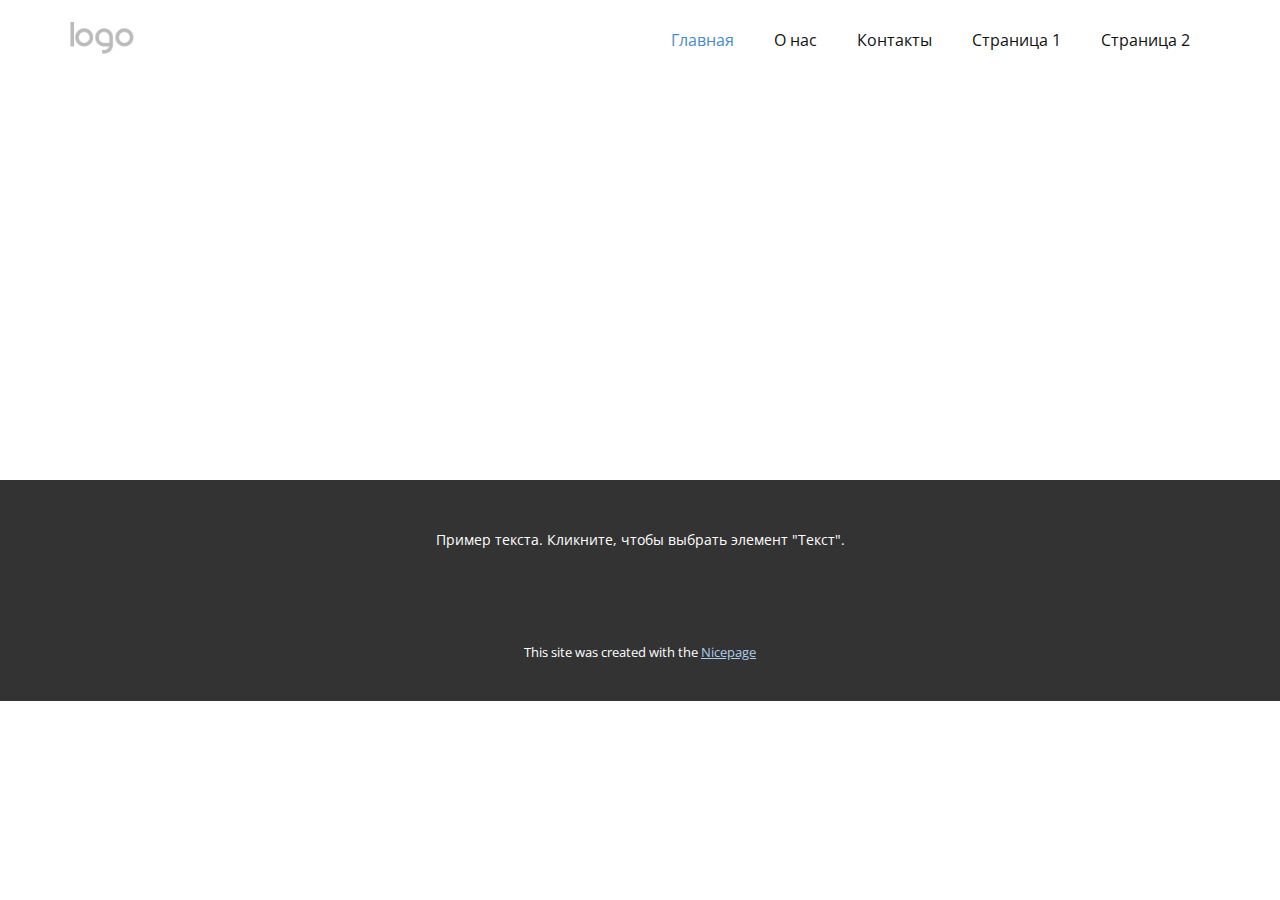
==== index.html @ ad7abad9 "Загрузка шаблона" ====
<!DOCTYPE html>
<html style="font-size: 16px;" lang="ru"><head>
    <meta name="viewport" content="width=device-width, initial-scale=1.0">
    <meta charset="utf-8">
    <meta name="keywords" content="">
    <meta name="description" content="">
    <title>Главная</title>
    <link rel="stylesheet" href="nicepage.css" media="screen">
<link rel="stylesheet" href="Главная.css" media="screen">
    <script class="u-script" type="text/javascript" src="jquery.js" defer=""></script>
    <script class="u-script" type="text/javascript" src="nicepage.js" defer=""></script>
    <meta name="generator" content="Nicepage 6.9.2, nicepage.com">
    <link id="u-theme-google-font" rel="stylesheet" href="https://fonts.googleapis.com/css?family=Roboto:100,100i,300,300i,400,400i,500,500i,700,700i,900,900i|Open+Sans:300,300i,400,400i,500,500i,600,600i,700,700i,800,800i">
    
    
    
    <script type="application/ld+json">{
		"@context": "http://schema.org",
		"@type": "Organization",
		"name": "",
		"logo": "images/default-logo.png"
}</script>
    <meta name="theme-color" content="#478ac9">
    <meta property="og:title" content="Главная">
    <meta property="og:type" content="website">
  <meta data-intl-tel-input-cdn-path="intlTelInput/"></head>
  <body data-home-page="Главная.html" data-home-page-title="Главная" data-path-to-root="./" data-include-products="false" class="u-body u-xl-mode" data-lang="ru"><header class="u-clearfix u-header u-header" id="sec-d67f"><div class="u-clearfix u-sheet u-valign-middle u-sheet-1">
        <a href="#" class="u-image u-logo u-image-1">
          <img src="images/default-logo.png" class="u-logo-image u-logo-image-1">
        </a>
        <nav class="u-menu u-menu-dropdown u-offcanvas u-menu-1">
          <div class="menu-collapse" style="font-size: 1rem; letter-spacing: 0px;">
            <a class="u-button-style u-custom-left-right-menu-spacing u-custom-padding-bottom u-custom-top-bottom-menu-spacing u-nav-link u-text-active-palette-1-base u-text-hover-palette-2-base" href="#">
              <svg class="u-svg-link" viewBox="0 0 24 24"><use xlink:href="#menu-hamburger"></use></svg>
              <svg class="u-svg-content" version="1.1" id="menu-hamburger" viewBox="0 0 16 16" x="0px" y="0px" xmlns:xlink="http://www.w3.org/1999/xlink" xmlns="http://www.w3.org/2000/svg"><g><rect y="1" width="16" height="2"></rect><rect y="7" width="16" height="2"></rect><rect y="13" width="16" height="2"></rect>
</g></svg>
            </a>
          </div>
          <div class="u-nav-container">
            <ul class="u-nav u-unstyled u-nav-1"><li class="u-nav-item"><a class="u-button-style u-nav-link u-text-active-palette-1-base u-text-hover-palette-2-base" href="Главная.html" style="padding: 10px 20px;">Главная</a>
</li><li class="u-nav-item"><a class="u-button-style u-nav-link u-text-active-palette-1-base u-text-hover-palette-2-base" href="О-нас.html" style="padding: 10px 20px;">О нас</a>
</li><li class="u-nav-item"><a class="u-button-style u-nav-link u-text-active-palette-1-base u-text-hover-palette-2-base" href="Контакты.html" style="padding: 10px 20px;">Контакты</a>
</li><li class="u-nav-item"><a class="u-button-style u-nav-link u-text-active-palette-1-base u-text-hover-palette-2-base" href="Страница-1.html" style="padding: 10px 20px;">Страница 1</a>
</li><li class="u-nav-item"><a class="u-button-style u-nav-link u-text-active-palette-1-base u-text-hover-palette-2-base" href="Страница-2.html" style="padding: 10px 20px;">Страница 2</a>
</li></ul>
          </div>
          <div class="u-nav-container-collapse">
            <div class="u-black u-container-style u-inner-container-layout u-opacity u-opacity-95 u-sidenav">
              <div class="u-inner-container-layout u-sidenav-overflow">
                <div class="u-menu-close"></div>
                <ul class="u-align-center u-nav u-popupmenu-items u-unstyled u-nav-2"><li class="u-nav-item"><a class="u-button-style u-nav-link" href="Главная.html">Главная</a>
</li><li class="u-nav-item"><a class="u-button-style u-nav-link" href="О-нас.html">О нас</a>
</li><li class="u-nav-item"><a class="u-button-style u-nav-link" href="Контакты.html">Контакты</a>
</li><li class="u-nav-item"><a class="u-button-style u-nav-link" href="Страница-1.html">Страница 1</a>
</li><li class="u-nav-item"><a class="u-button-style u-nav-link" href="Страница-2.html">Страница 2</a>
</li></ul>
              </div>
            </div>
            <div class="u-black u-menu-overlay u-opacity u-opacity-70"></div>
          </div>
        </nav>
      </div></header>
    <section class="u-clearfix u-section-1" id="sec-e5f7">
      <div class="u-clearfix u-sheet u-sheet-1"></div>
    </section>
    
    
    
    <footer class="u-align-center u-clearfix u-footer u-grey-80 u-footer" id="sec-1137"><div class="u-clearfix u-sheet u-sheet-1">
        <p class="u-small-text u-text u-text-variant u-text-1">Пример текста. Кликните, чтобы выбрать элемент "Текст".</p>
      </div></footer>
    <section class="u-backlink u-clearfix u-grey-80">
      <p class="u-text">
        <span>This site was created with the </span>
        <a class="u-link" href="https://nicepage.com/" target="_blank" rel="nofollow">
          <span>Nicepage</span>
        </a>
      </p>
    </section>
  
</body></html>
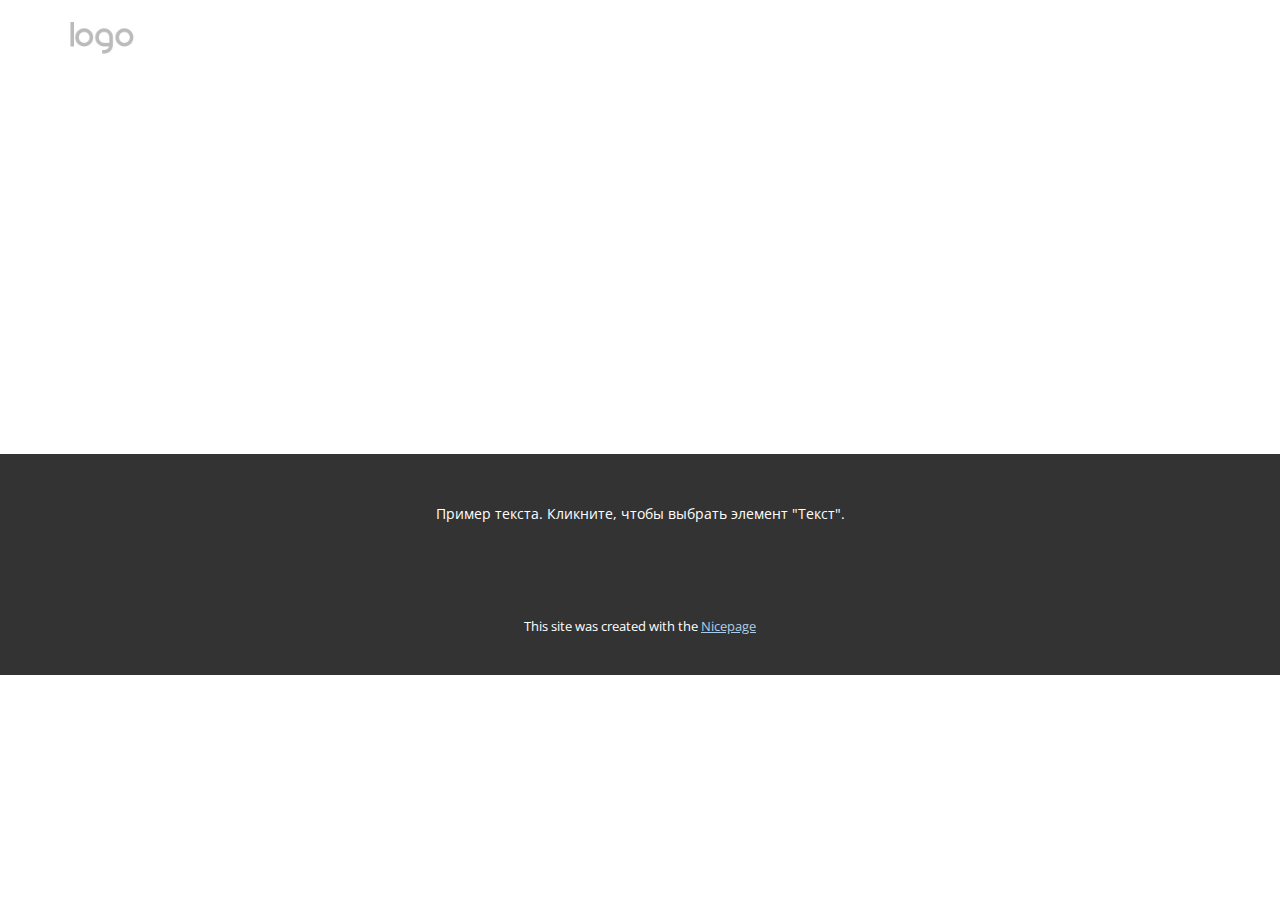
==== commit a8e28f19: "Загрузка Шаблона№2" ====
--- a/index.html
+++ b/index.html
@@ -24,41 +24,10 @@
     <meta property="og:title" content="Главная">
     <meta property="og:type" content="website">
   <meta data-intl-tel-input-cdn-path="intlTelInput/"></head>
-  <body data-home-page="Главная.html" data-home-page-title="Главная" data-path-to-root="./" data-include-products="false" class="u-body u-xl-mode" data-lang="ru"><header class="u-clearfix u-header u-header" id="sec-d67f"><div class="u-clearfix u-sheet u-valign-middle u-sheet-1">
+  <body data-home-page="Главная.html" data-home-page-title="Главная" data-path-to-root="./" data-include-products="false" class="u-body u-xl-mode" data-lang="ru"><header class="u-clearfix u-header u-header" id="sec-d67f"><div class="u-clearfix u-sheet u-sheet-1">
         <a href="#" class="u-image u-logo u-image-1">
           <img src="images/default-logo.png" class="u-logo-image u-logo-image-1">
         </a>
-        <nav class="u-menu u-menu-dropdown u-offcanvas u-menu-1">
-          <div class="menu-collapse" style="font-size: 1rem; letter-spacing: 0px;">
-            <a class="u-button-style u-custom-left-right-menu-spacing u-custom-padding-bottom u-custom-top-bottom-menu-spacing u-nav-link u-text-active-palette-1-base u-text-hover-palette-2-base" href="#">
-              <svg class="u-svg-link" viewBox="0 0 24 24"><use xlink:href="#menu-hamburger"></use></svg>
-              <svg class="u-svg-content" version="1.1" id="menu-hamburger" viewBox="0 0 16 16" x="0px" y="0px" xmlns:xlink="http://www.w3.org/1999/xlink" xmlns="http://www.w3.org/2000/svg"><g><rect y="1" width="16" height="2"></rect><rect y="7" width="16" height="2"></rect><rect y="13" width="16" height="2"></rect>
-</g></svg>
-            </a>
-          </div>
-          <div class="u-nav-container">
-            <ul class="u-nav u-unstyled u-nav-1"><li class="u-nav-item"><a class="u-button-style u-nav-link u-text-active-palette-1-base u-text-hover-palette-2-base" href="Главная.html" style="padding: 10px 20px;">Главная</a>
-</li><li class="u-nav-item"><a class="u-button-style u-nav-link u-text-active-palette-1-base u-text-hover-palette-2-base" href="О-нас.html" style="padding: 10px 20px;">О нас</a>
-</li><li class="u-nav-item"><a class="u-button-style u-nav-link u-text-active-palette-1-base u-text-hover-palette-2-base" href="Контакты.html" style="padding: 10px 20px;">Контакты</a>
-</li><li class="u-nav-item"><a class="u-button-style u-nav-link u-text-active-palette-1-base u-text-hover-palette-2-base" href="Страница-1.html" style="padding: 10px 20px;">Страница 1</a>
-</li><li class="u-nav-item"><a class="u-button-style u-nav-link u-text-active-palette-1-base u-text-hover-palette-2-base" href="Страница-2.html" style="padding: 10px 20px;">Страница 2</a>
-</li></ul>
-          </div>
-          <div class="u-nav-container-collapse">
-            <div class="u-black u-container-style u-inner-container-layout u-opacity u-opacity-95 u-sidenav">
-              <div class="u-inner-container-layout u-sidenav-overflow">
-                <div class="u-menu-close"></div>
-                <ul class="u-align-center u-nav u-popupmenu-items u-unstyled u-nav-2"><li class="u-nav-item"><a class="u-button-style u-nav-link" href="Главная.html">Главная</a>
-</li><li class="u-nav-item"><a class="u-button-style u-nav-link" href="О-нас.html">О нас</a>
-</li><li class="u-nav-item"><a class="u-button-style u-nav-link" href="Контакты.html">Контакты</a>
-</li><li class="u-nav-item"><a class="u-button-style u-nav-link" href="Страница-1.html">Страница 1</a>
-</li><li class="u-nav-item"><a class="u-button-style u-nav-link" href="Страница-2.html">Страница 2</a>
-</li></ul>
-              </div>
-            </div>
-            <div class="u-black u-menu-overlay u-opacity u-opacity-70"></div>
-          </div>
-        </nav>
       </div></header>
     <section class="u-clearfix u-section-1" id="sec-e5f7">
       <div class="u-clearfix u-sheet u-sheet-1"></div>
--- a/nicepage.css
+++ b/nicepage.css
@@ -42565,7 +42565,7 @@
 }
 
 .u-header .u-sheet-1 {
-  min-height: 80px;
+  min-height: 53px;
 }
 
 .u-header .u-image-1 {
@@ -42579,23 +42579,6 @@
   height: 100%;
 }
 
-.u-header .u-menu-1 {
-  margin: -32px 0 22px auto;
-}
-
-.u-header .u-nav-1 {
-  font-size: 1rem;
-  letter-spacing: 0px;
-}
-
-.u-header .u-nav-2 {
-  font-size: 1.25rem;
-}
-@media (max-width: 1199px) {
-  .u-header .u-menu-1 {
-    width: auto;
-  }
-}
 
 
 
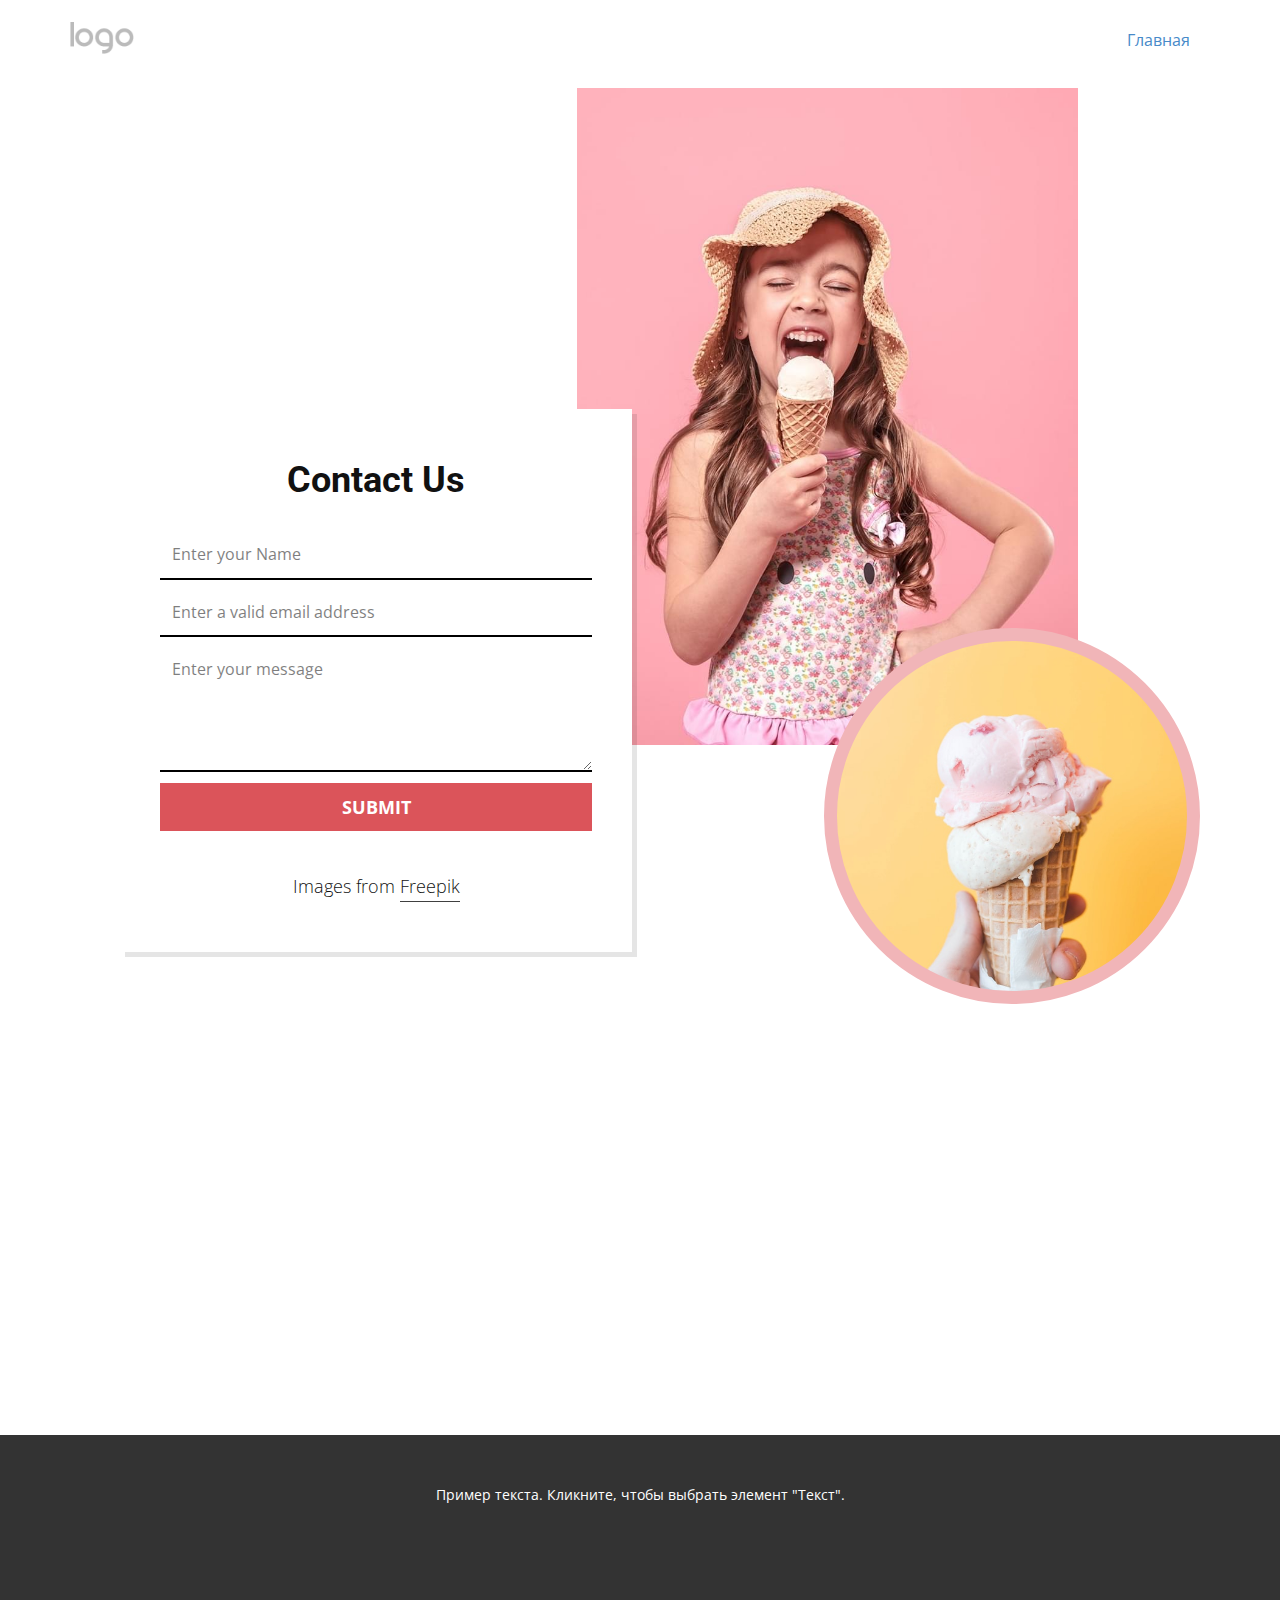
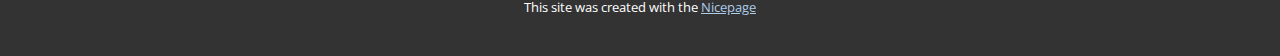
==== commit cdc39254: "Загрузка шаблона мороженного" ====
--- a/index.html
+++ b/index.html
@@ -10,6 +10,7 @@
     <script class="u-script" type="text/javascript" src="jquery.js" defer=""></script>
     <script class="u-script" type="text/javascript" src="nicepage.js" defer=""></script>
     <meta name="generator" content="Nicepage 6.9.2, nicepage.com">
+    <meta name="referrer" content="origin">
     <link id="u-theme-google-font" rel="stylesheet" href="https://fonts.googleapis.com/css?family=Roboto:100,100i,300,300i,400,400i,500,500i,700,700i,900,900i|Open+Sans:300,300i,400,400i,500,500i,600,600i,700,700i,800,800i">
     
     
@@ -24,10 +25,88 @@
     <meta property="og:title" content="Главная">
     <meta property="og:type" content="website">
   <meta data-intl-tel-input-cdn-path="intlTelInput/"></head>
-  <body data-home-page="Главная.html" data-home-page-title="Главная" data-path-to-root="./" data-include-products="false" class="u-body u-xl-mode" data-lang="ru"><header class="u-clearfix u-header u-header" id="sec-d67f"><div class="u-clearfix u-sheet u-sheet-1">
-        <a href="#" class="u-image u-logo u-image-1">
-          <img src="images/default-logo.png" class="u-logo-image u-logo-image-1">
-        </a>
+  <body data-home-page="Главная.html" data-home-page-title="Главная" data-path-to-root="./" data-include-products="false" class="u-body u-xl-mode" data-lang="ru"><header class=" u-border-no-bottom u-border-no-left u-border-no-right u-border-no-top u-clearfix u-header u-section-row-container" id="sec-d67f" style="background-image: none"><div class="u-section-rows">
+        <div class="u-clearfix u-section-row" data-animation-name="" data-animation-duration="0" data-animation-delay="0" data-animation-direction="" id="sec-18a8">
+          <div class="u-clearfix u-sheet u-sheet-1">
+            <a href="#" class="u-image u-logo u-image-1">
+              <img src="images/default-logo.png" class="u-logo-image u-logo-image-1">
+            </a>
+            <nav class="u-menu u-menu-one-level u-offcanvas u-menu-1">
+              <div class="menu-collapse" style="font-size: 1rem; letter-spacing: 0px;">
+                <a class="u-button-style u-custom-left-right-menu-spacing u-custom-padding-bottom u-custom-top-bottom-menu-spacing u-nav-link u-text-active-palette-1-base u-text-hover-palette-2-base" href="#">
+                  <svg class="u-svg-link" viewBox="0 0 24 24"><use xlink:href="#menu-hamburger"></use></svg>
+                  <svg class="u-svg-content" version="1.1" id="menu-hamburger" viewBox="0 0 16 16" x="0px" y="0px" xmlns:xlink="http://www.w3.org/1999/xlink" xmlns="http://www.w3.org/2000/svg"><g><rect y="1" width="16" height="2"></rect><rect y="7" width="16" height="2"></rect><rect y="13" width="16" height="2"></rect>
+</g></svg>
+                </a>
+              </div>
+              <div class="u-custom-menu u-nav-container">
+                <ul class="u-nav u-unstyled u-nav-1"><li class="u-nav-item"><a class="u-button-style u-nav-link u-text-active-palette-1-base u-text-hover-palette-2-base" href="Главная.html" style="padding: 10px 20px;">Главная</a>
+</li></ul>
+              </div>
+              <div class="u-custom-menu u-nav-container-collapse">
+                <div class="u-black u-container-style u-inner-container-layout u-opacity u-opacity-95 u-sidenav">
+                  <div class="u-inner-container-layout u-sidenav-overflow">
+                    <div class="u-menu-close"></div>
+                    <ul class="u-align-center u-nav u-popupmenu-items u-unstyled u-nav-2"><li class="u-nav-item"><a class="u-button-style u-nav-link" href="Главная.html">Главная</a>
+</li></ul>
+                  </div>
+                </div>
+                <div class="u-black u-menu-overlay u-opacity u-opacity-70"></div>
+              </div>
+            </nav>
+          </div>
+          
+          
+          
+          
+          
+        </div>
+        <div class="u-section-row" id="sec-cb13">
+          <div class="u-clearfix u-sheet u-sheet-2">
+            <div class="u-container-style u-group u-group-1">
+              <div class="u-container-layout u-container-layout-1">
+                <img src="images/vcv-min1.jpg" class="custom-expanded u-align-left u-image u-image-2" data-image-width="1096" data-image-height="1080">
+                <div class="u-border-13 u-border-palette-2-light-2 u-image u-image-circle u-image-3" alt="" data-image-width="687" data-image-height="1031"></div>
+                <div class="custom-expanded u-align-center u-container-style u-group u-white u-group-2">
+                  <div class="u-container-layout u-valign-middle u-container-layout-2">
+                    <h3 class="u-text u-text-default u-text-1">Contact Us</h3>
+                    <div class="u-form u-form-1">
+                      <form action="https://forms.nicepagesrv.com/v2/form/process" class="u-clearfix u-form-spacing-10 u-form-vertical u-inner-form" style="padding: 10px" source="email" name="form">
+                        <div class="u-form-group u-form-name">
+                          <label for="name-5a14" class="u-form-control-hidden u-label" wfd-invisible="true">Name</label>
+                          <input type="text" placeholder="Enter your Name" id="name-5a14" name="name" class="u-border-2 u-border-black u-border-no-left u-border-no-right u-border-no-top u-input u-input-rectangle" required="">
+                        </div>
+                        <div class="u-form-email u-form-group">
+                          <label for="email-5a14" class="u-form-control-hidden u-label" wfd-invisible="true">Email</label>
+                          <input type="email" placeholder="Enter a valid email address" id="email-5a14" name="email" class="u-border-2 u-border-black u-border-no-left u-border-no-right u-border-no-top u-input u-input-rectangle" required="">
+                        </div>
+                        <div class="u-form-group u-form-message">
+                          <label for="message-5a14" class="u-form-control-hidden u-label" wfd-invisible="true">Message</label>
+                          <textarea placeholder="Enter your message" rows="4" cols="50" id="message-5a14" name="message" class="u-border-2 u-border-black u-border-no-left u-border-no-right u-border-no-top u-input u-input-rectangle" required=""></textarea>
+                        </div>
+                        <div class="u-align-center u-form-group u-form-submit">
+                          <a href="#" class="u-active-black u-border-none u-btn u-btn-submit u-button-style u-hover-black u-palette-2-base u-btn-1">Submit</a>
+                          <input type="submit" value="submit" class="u-form-control-hidden" wfd-invisible="true">
+                        </div>
+                        <div class="u-form-send-message u-form-send-success" wfd-invisible="true"> Thank you! Your message has been sent. </div>
+                        <div class="u-form-send-error u-form-send-message" wfd-invisible="true"> Unable to send your message. Please fix errors then try again. </div>
+                        <input type="hidden" value="" name="recaptchaResponse" wfd-invisible="true">
+                        <input type="hidden" name="formServices" value="34ce5b33-24cd-249e-39a0-c139b62175f9">
+                      </form>
+                    </div>
+                    <p class="u-text u-text-2">Images from <a href="https://www.freepik.com/photos/food" class="u-border-1 u-border-grey-75 u-border-no-left u-border-no-right u-border-no-top u-btn u-button-style u-none u-text-body-color u-btn-2">Freepik</a>
+                    </p>
+                  </div>
+                </div>
+              </div>
+            </div>
+          </div>
+          
+          
+          
+          
+          
+        </div>
       </div></header>
     <section class="u-clearfix u-section-1" id="sec-e5f7">
       <div class="u-clearfix u-sheet u-sheet-1"></div>
--- a/nicepage.css
+++ b/nicepage.css
@@ -42560,12 +42560,8 @@
 
 
 /*end-variables sitestylecss*/
- .u-header {
-  background-image: none;
-}
-
 .u-header .u-sheet-1 {
-  min-height: 53px;
+  min-height: 21px;
 }
 
 .u-header .u-image-1 {
@@ -42579,9 +42575,175 @@
   height: 100%;
 }
 
+.u-header .u-menu-1 {
+  margin: -32px 0 0 auto;
+}
 
+.u-header .u-nav-1 {
+  font-size: 1rem;
+  letter-spacing: normal;
+}
 
+.u-header .u-nav-2 {
+  font-size: 1.25rem;
+}
+.u-header .u-sheet-2 {
+  min-height: 977px;
+}
 
+.u-header .u-group-1 {
+  width: 1140px;
+  min-height: 977px;
+  height: auto;
+  margin: 0 -20px 0 auto;
+}
+
+.u-header .u-container-layout-1 {
+  padding: 14px 30px;
+}
+
+.u-header .u-image-2 {
+  width: 501px;
+  height: 657px;
+  object-position: 50% 100%;
+  margin: 16px 122px 0 auto;
+}
+
+.u-header .u-image-3 {
+  width: 376px;
+  height: 376px;
+  background-image: url("images/photo-1497034825429-c343d7c6a68f1.jpg");
+  background-position: 50% 0%;
+  margin: -117px 0 0 auto;
+}
+
+.u-header .u-group-2 {
+  width: 512px;
+  min-height: 543px;
+  height: auto;
+  box-shadow: 5px 5px 0px 0 rgba(0,0,0,0.1);
+  margin: -595px auto 0 0;
+}
+
+.u-header .u-container-layout-2 {
+  padding: 30px;
+}
+
+.u-header .u-text-1 {
+  font-weight: 700;
+  font-size: 2.25rem;
+  text-transform: none;
+  margin: 0 auto;
+}
+
+.u-header .u-form-1 {
+  width: 452px;
+  margin: 20px 0 0;
+}
+
+.u-header .u-btn-1 {
+  background-image: none;
+  border-style: none;
+  text-transform: uppercase;
+  width: 100%;
+  font-size: 1.125rem;
+  font-weight: 700;
+  padding-left: 0;
+  padding-right: 0;
+}
+
+.u-header .u-text-2 {
+  font-weight: 300;
+  width: 301px;
+  margin: 20px auto 0;
+}
+
+.u-header .u-btn-2 {
+  border-style: solid;
+  padding: 0;
+}
+@media (max-width: 1199px) {
+  .u-header .u-sheet-1 {
+    min-height: 21px;
+  }
+}
+@media (max-width: 1199px) {
+  .u-header .u-group-1 {
+    width: 940px;
+    margin-top: -37px;
+    margin-right: 0;
+    height: auto;
+  }
+
+  .u-header .u-group-2 {
+    height: auto;
+  }
+}
+
+@media (max-width: 991px) {
+  .u-header .u-group-1 {
+    width: 720px;
+  }
+}
+
+@media (max-width: 767px) {
+  .u-header .u-group-1 {
+    width: 540px;
+  }
+
+  .u-header .u-container-layout-1 {
+    padding-left: 10px;
+    padding-right: 10px;
+  }
+
+  .u-header .u-image-2 {
+    margin-right: 19px;
+  }
+
+  .u-header .u-container-layout-2 {
+    padding-left: 10px;
+    padding-right: 10px;
+  }
+
+  .u-header .u-text-1 {
+    font-size: 1.875rem;
+  }
+}
+
+@media (max-width: 575px) {
+  .u-header .u-group-1 {
+    width: 340px;
+  }
+
+  .u-header .u-image-2 {
+    width: 320px;
+    height: 420px;
+    margin-right: 0;
+  }
+
+  .u-header .u-image-3 {
+    width: 320px;
+    height: 320px;
+    margin-top: 120px;
+  }
+
+  .u-header .u-group-2 {
+    width: 320px;
+    margin-top: -539px;
+  }
+
+  .u-header .u-text-1 {
+    font-size: 1.5rem;
+  }
+
+  .u-header .u-form-1 {
+    width: 300px;
+  }
+
+  .u-header .u-text-2 {
+    width: 300px;
+  }
+}
  .u-footer {
   background-image: none;
 }
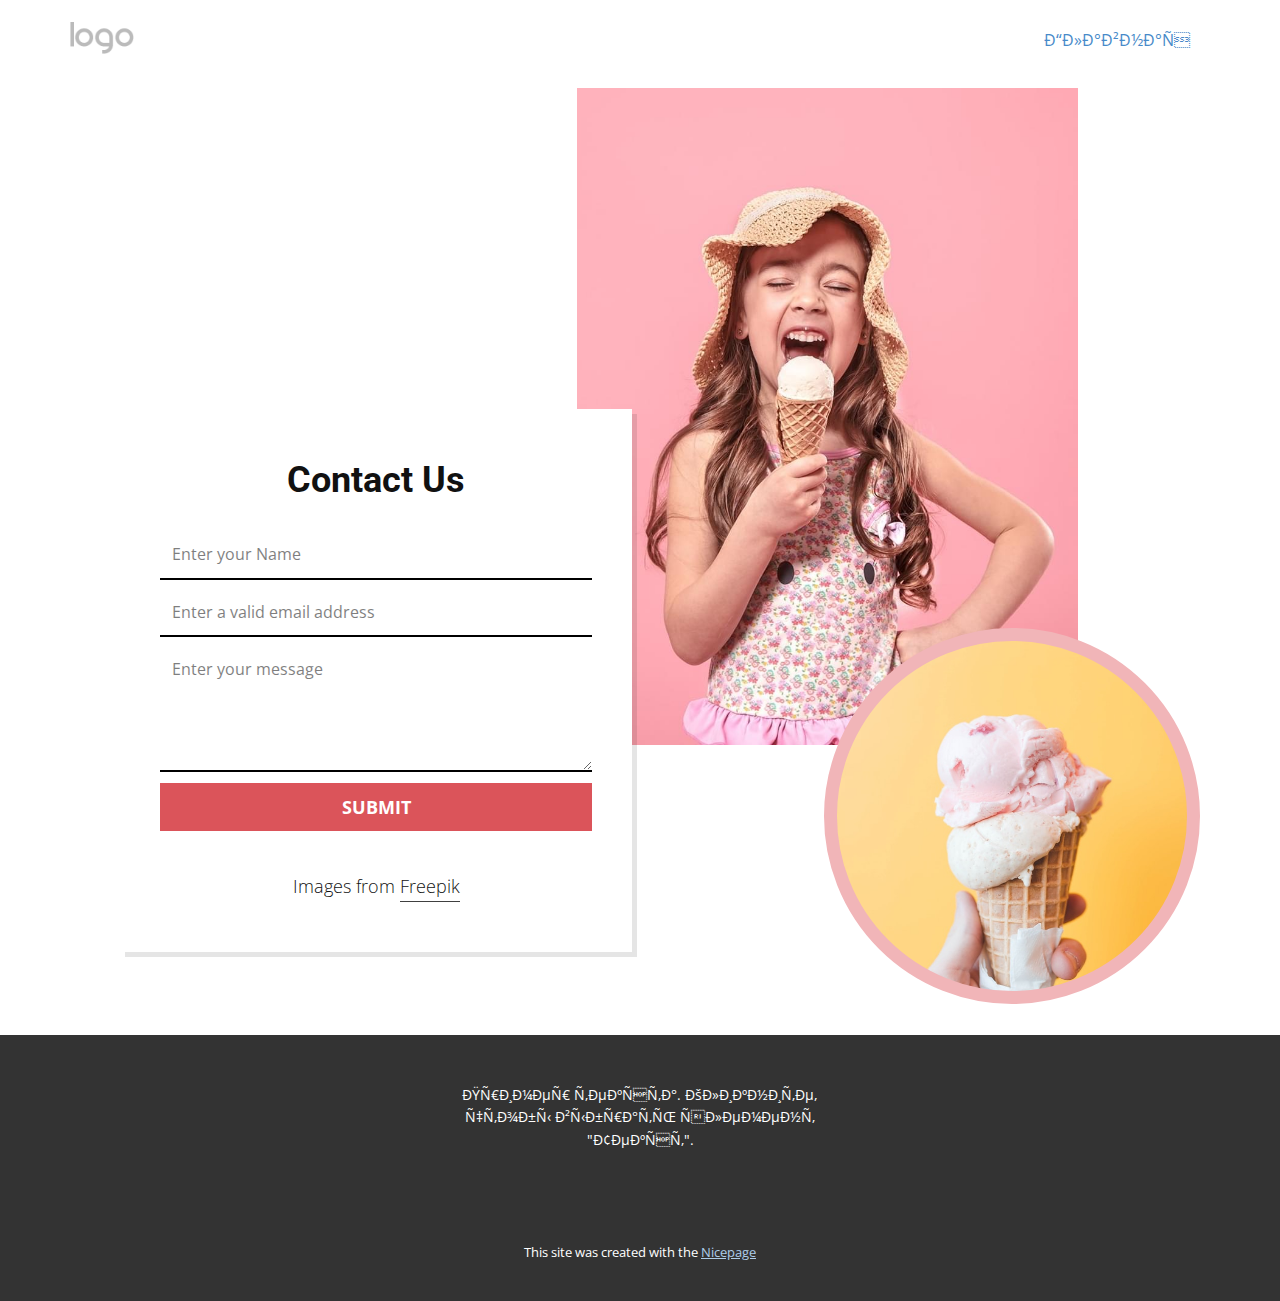
==== commit ef471f14: "Установка счётчика А_Б" ====
--- a/index.html
+++ b/index.html
@@ -1,5 +1,29 @@
 <!DOCTYPE html>
 <html style="font-size: 16px;" lang="ru"><head>
+	<!-- Varioqub experiments -->
+<script type="text/javascript">
+(function(e, x, pe, r, i, me, nt){
+e[i]=e[i]||function(){(e[i].a=e[i].a||[]).push(arguments)},
+me=x.createElement(pe),me.async=1,me.src=r,nt=x.getElementsByTagName(pe)[0],nt.parentNode.insertBefore(me,nt)})
+(window, document, 'script', 'https://abt.s3.yandex.net/expjs/latest/exp.js', 'ymab');
+ymab('metrika.97249743', 'init'/*, {clientFeatures}, {callback}*/);
+</script>
+	<!-- Yandex.Metrika counter -->
+<script type="text/javascript" >
+   (function(m,e,t,r,i,k,a){m[i]=m[i]||function(){(m[i].a=m[i].a||[]).push(arguments)};
+   m[i].l=1*new Date();
+   for (var j = 0; j < document.scripts.length; j++) {if (document.scripts[j].src === r) { return; }}
+   k=e.createElement(t),a=e.getElementsByTagName(t)[0],k.async=1,k.src=r,a.parentNode.insertBefore(k,a)})
+   (window, document, "script", "https://mc.yandex.ru/metrika/tag.js", "ym");
+
+   ym(97249743, "init", {
+        clickmap:true,
+        trackLinks:true,
+        accurateTrackBounce:true
+   });
+</script>
+<noscript><div><img src="https://mc.yandex.ru/watch/97249743" style="position:absolute; left:-9999px;" alt="" /></div></noscript>
+<!-- /Yandex.Metrika counter -->
     <meta name="viewport" content="width=device-width, initial-scale=1.0">
     <meta charset="utf-8">
     <meta name="keywords" content="">
@@ -126,4 +150,4 @@
       </p>
     </section>
   
-</body></html>+</body></html>
